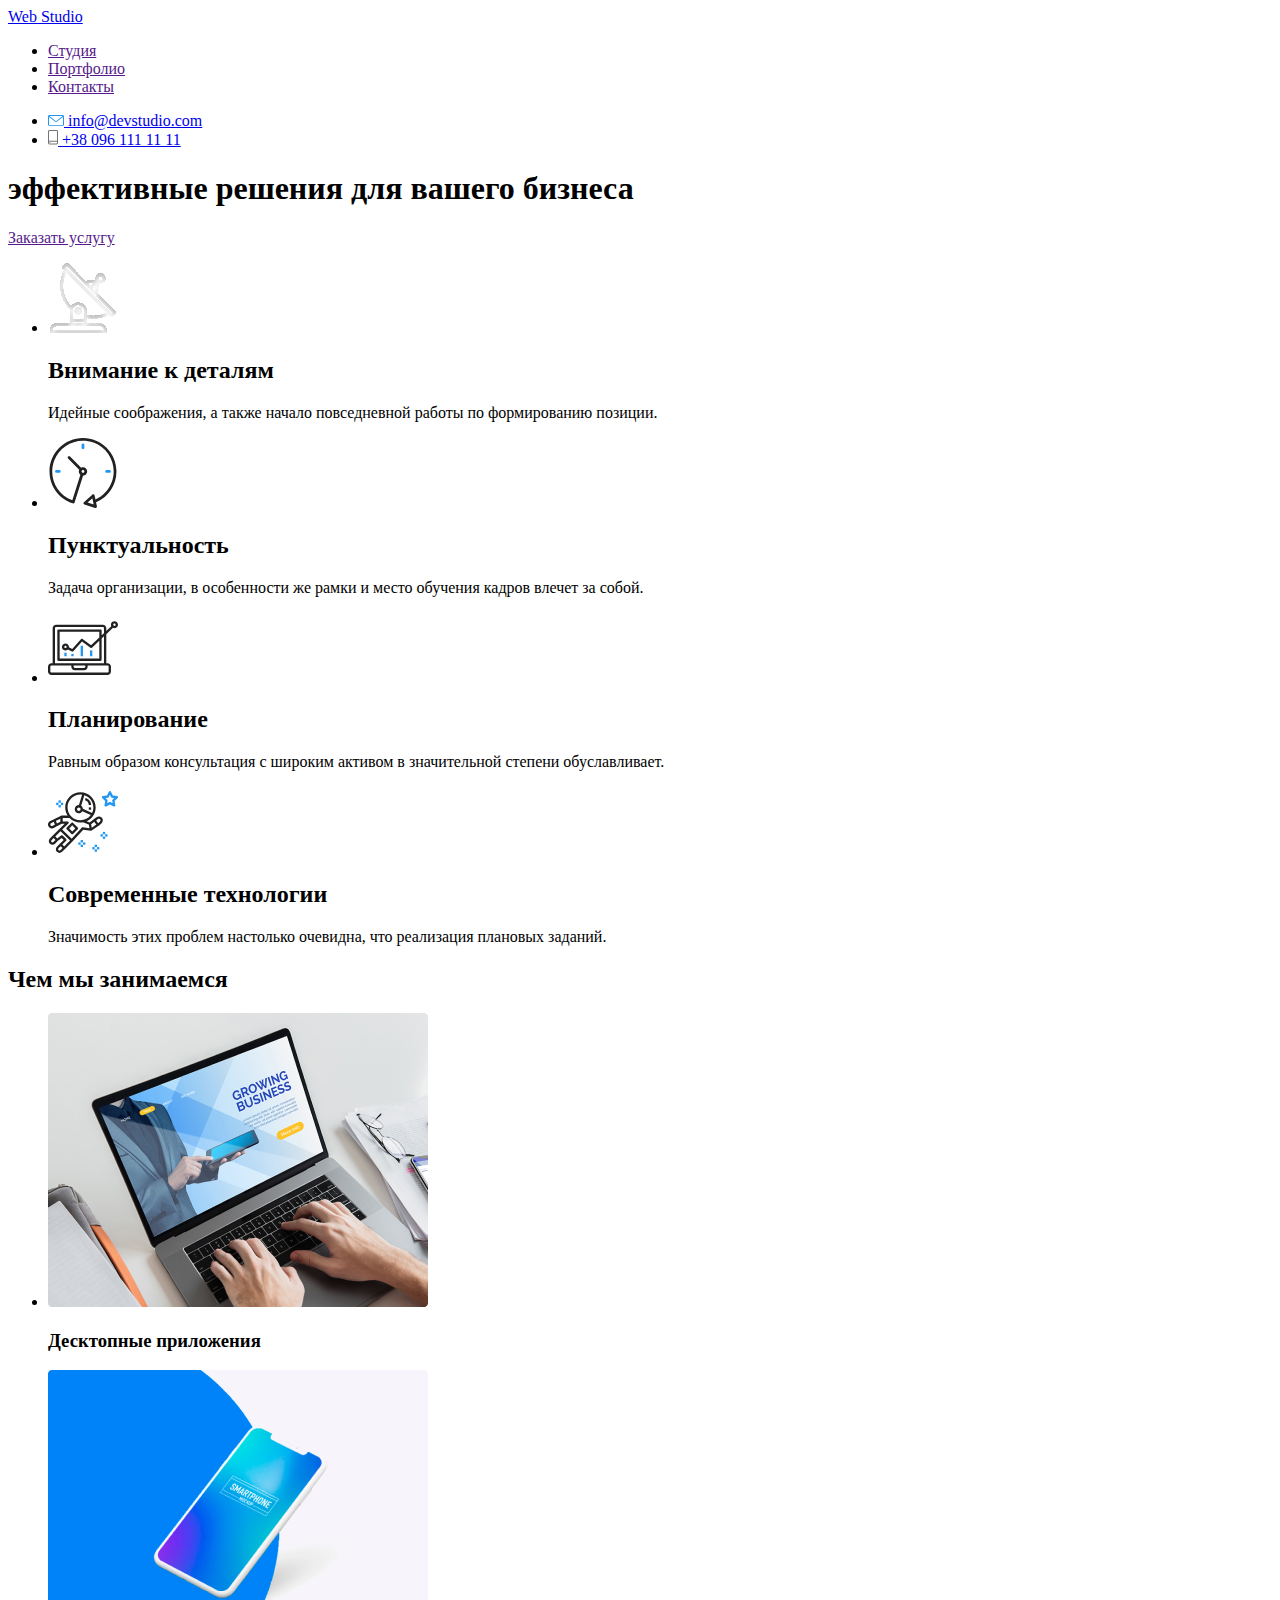
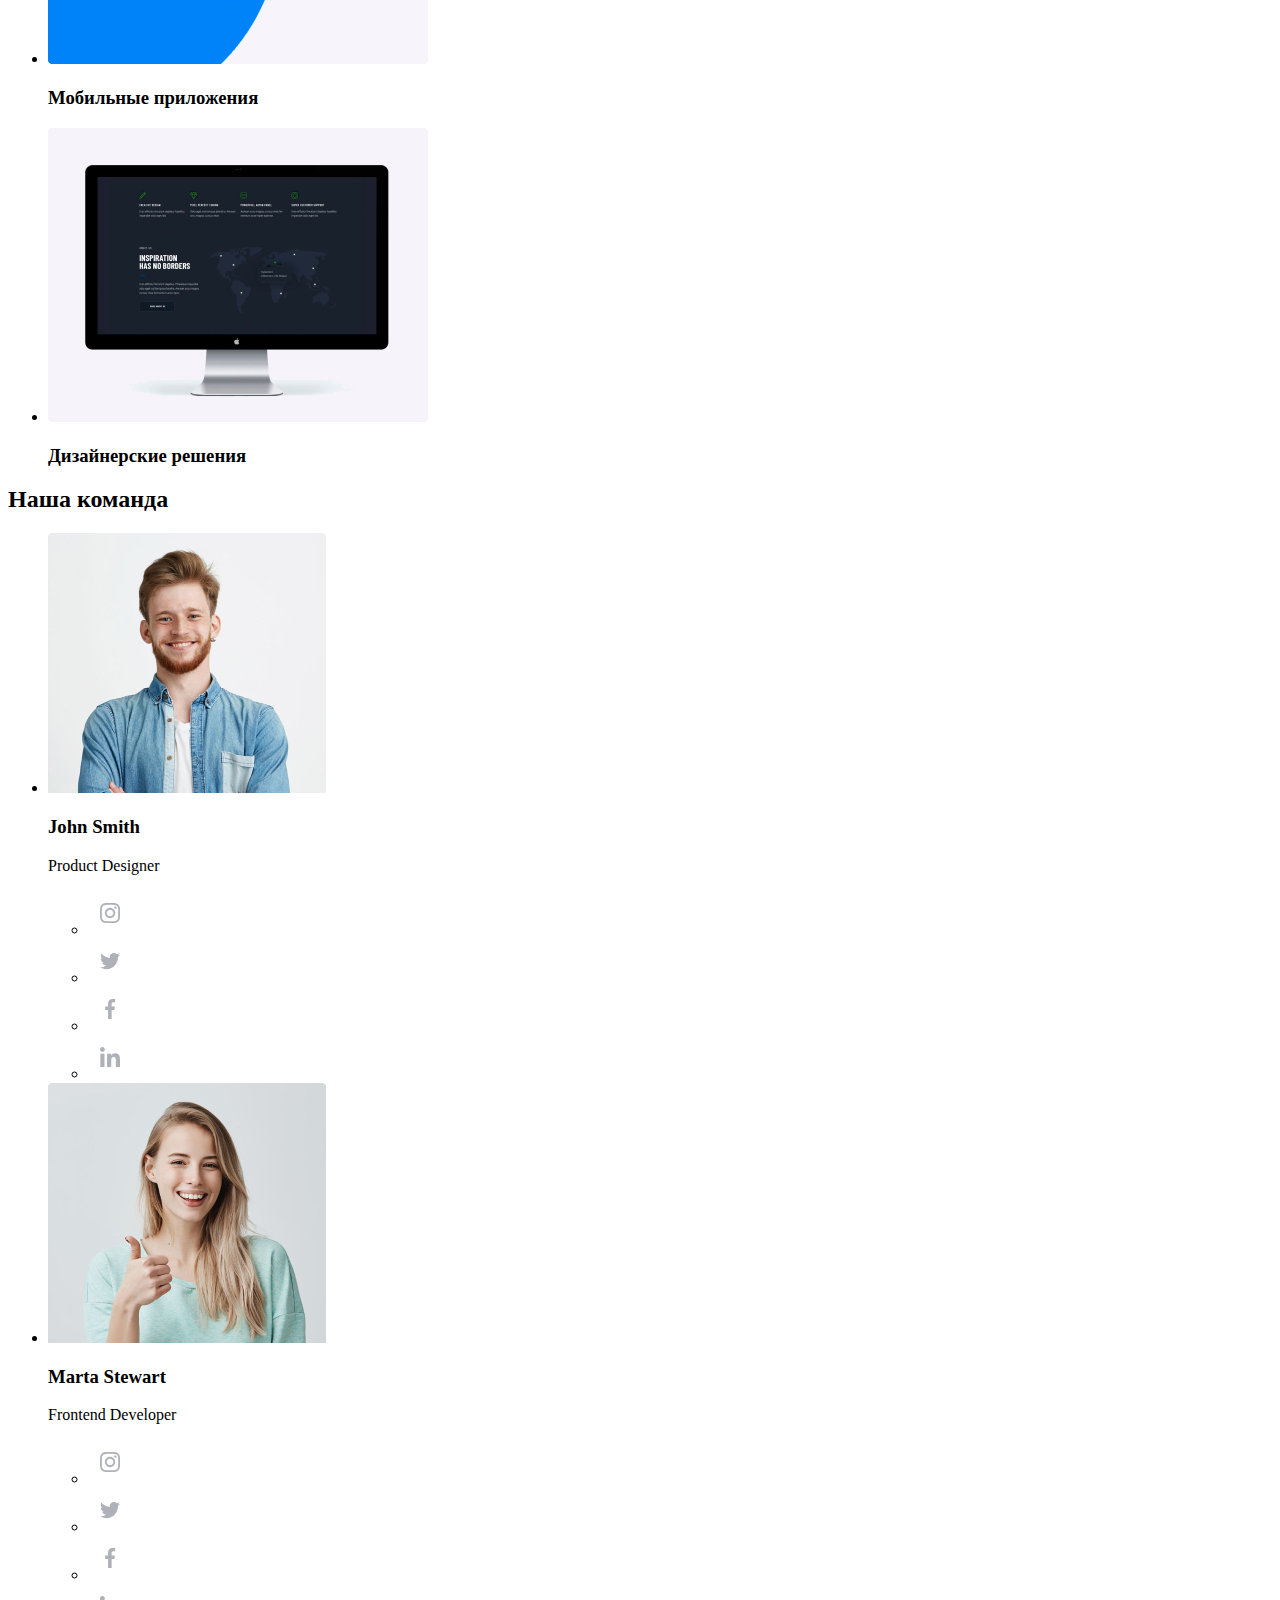
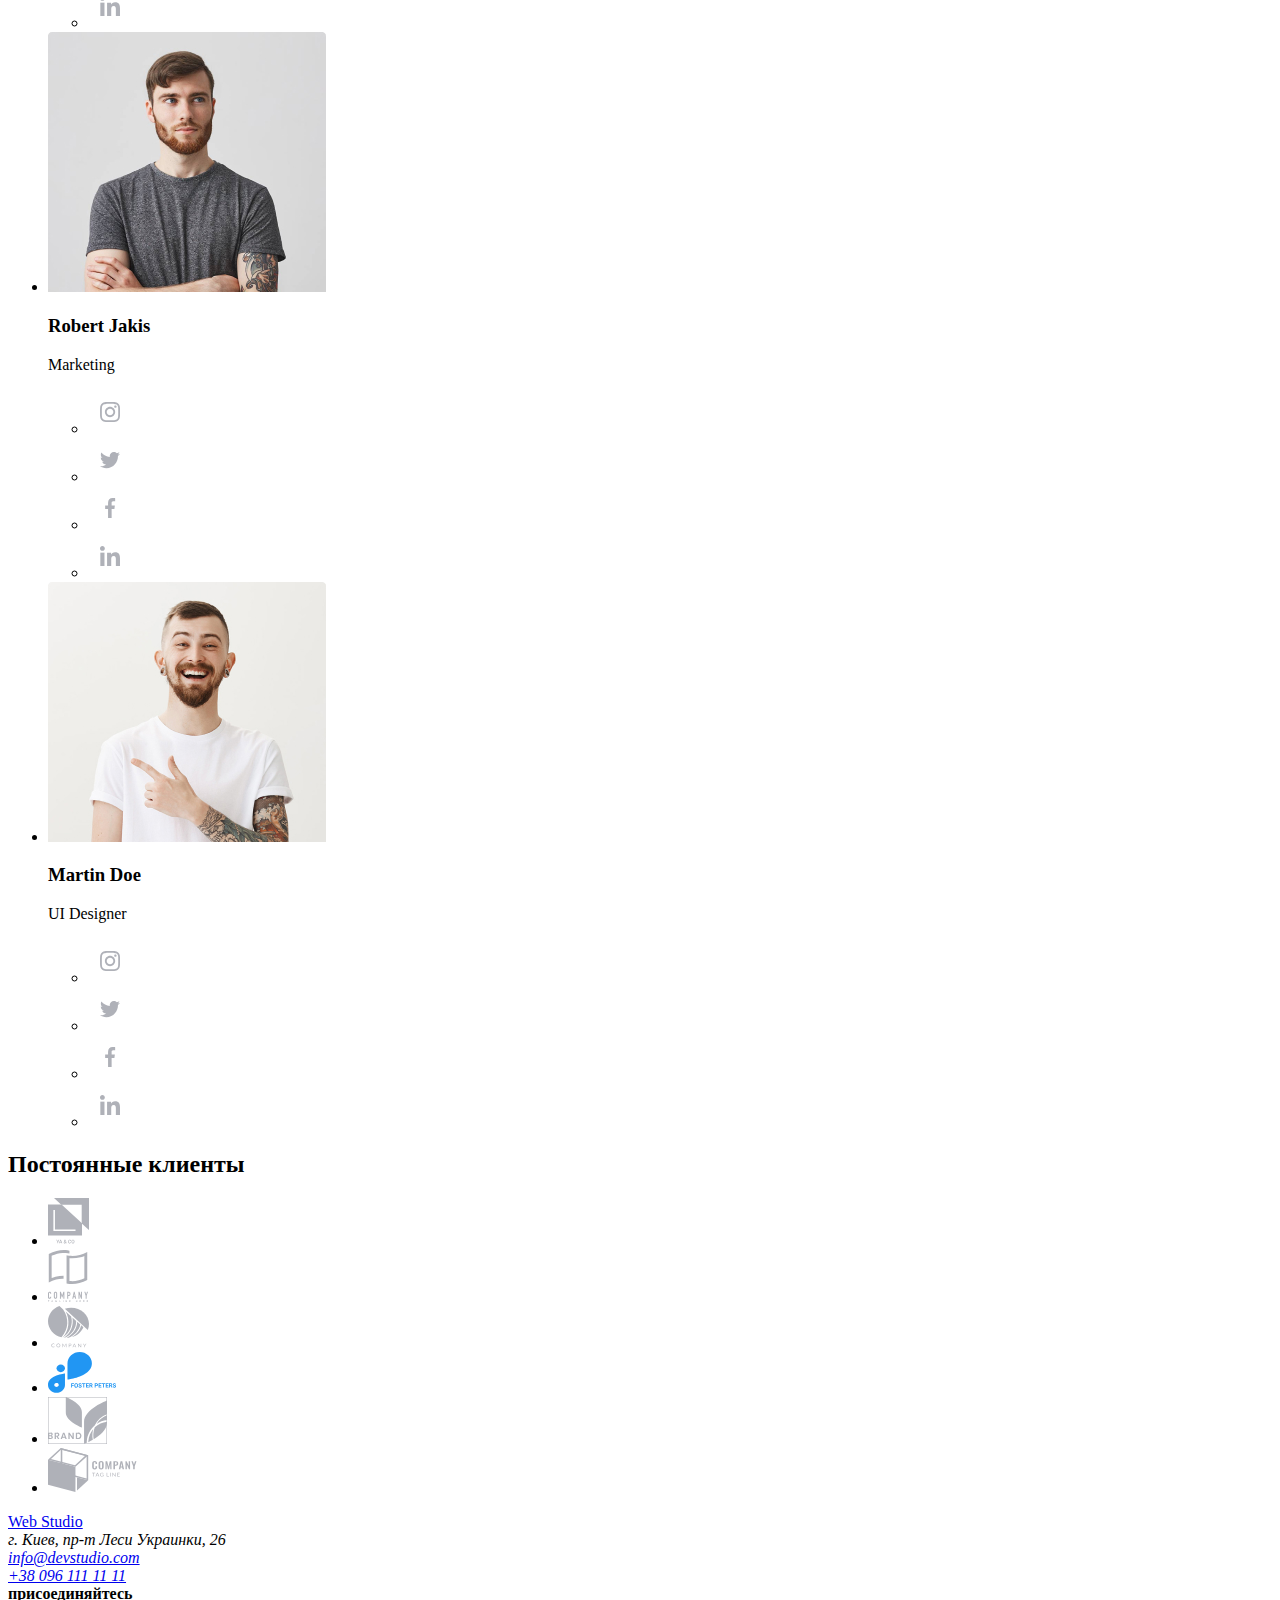
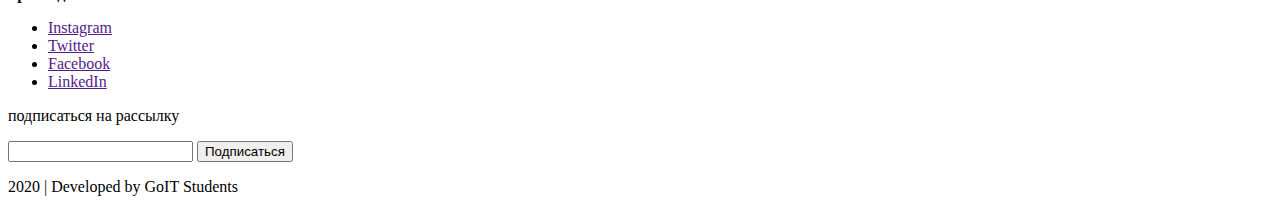
==== index.html @ 4031c2dd "Копирует файлы из 1-го ТЗ" ====
<!DOCTYPE html>
<html lang="ru">
  <head>
    <meta charset="UTF-8">
    <meta name="viewport" content="width=device-width, initial-scale=1.0">
    <title>Document</title>
  </head>
  <body>
      <!--Логотип сайта, ссылки навигации, электронная почта и телефон фирмы-->
    <header> 
        
      <nav>          
        <a href="./index.html">
            Web Studio
        </a>

        <ul>
            <li><a href="">Студия</a></li>
            <li><a href="">Портфолио</a></li>
            <li><a href="">Контакты</a></li>
        </ul>

        <ul>
            <li>
                <a href="mailto:info@devstudio.com"> 
                    <img src="./images/envelope(hover).svg" alt="конверт">
                    info@devstudio.com
                </a>
            </li>
            <li>
                <a href="tel:380961111111">
                    <img src="./images/smartphone.svg" alt="телефон">
                    +38 096 111 11 11
                </a>
            </li>
        </ul>
      </nav>
    </header> 

  <!--Деловые качества, основные направления, персонал, клиенты-->
    <main>
    <div>
      <section>
          <h1>эффективные решения для вашего бизнеса</h1>
          <a href="">Заказать услугу</a>
      </section>
    </div>

    <section>
     <ul>
         <li>
             <a href=""><img src="./images/antenna1.svg" alt="антена"></a>
             <h2>Внимание к деталям</h2>
             <p>Идейные соображения, а также начало повседневной работы по формированию позиции.</p>
         </li>
         <li>
            <a href=""><img src="./images/clock1.svg" alt="часы"></a>
            <h2>Пунктуальность</h2>
            <p>Задача организации, в особенности же рамки и место обучения кадров влечет за собой.</p>
         </li>
         <li>
            <a href=""><img src="./images/diagram1.svg" alt="диаграмма"></a>
            <h2>Планирование</h2>
            <p>Равным образом консультация с широким активом в значительной степени обуславливает.</p>
         </li>
         <li>
            <a href=""><img src="./images/astronaut1.svg" alt="астронавт"></a>
            <h2>Современные технологии</h2>
            <p>Значимость этих проблем настолько очевидна, что реализация плановых заданий.</p>
         </li>
     </ul>
    </section>

    <section>
       <h2>Чем мы занимаемся</h2>
       <ul>
           <li>
               <img src="./images/nout.jpg" alt="ноутбук">
               <h3>Десктопные приложения</h3>
           </li>
           <li>
               <img src="./images/smart.jpg" alt="смартфон">
               <h3>Мобильные приложения</h3>
           </li>
           <li>
               <img src="./images/mon.jpg" alt="монитор">
               <h3>Дизайнерские решения</h3>
           </li>
       </ul>
    </section>

    <section>
        <h2>Наша команда</h2>
        <ul>
            <li>
                <img src="./images/foto1.jpg" alt="John Smith">
                <h3>John Smith</h3>
                <p>Product Designer</p>
                <ul>
                    <li><a href=""><img src="./images/insta.svg" alt="instagram"></a></li>
                    <li><a href=""><img src="./images/twiter.svg" alt="twiter"></a></li>
                    <li><a href=""><img src="./images/facebook.svg" alt="facebook"></a></li>
                    <li><a href=""><img src="./images/in.svg" alt="in"></a></li>
                </ul>
            </li>

            <li>
                <img src="./images/foto2.jpg" alt="Marta Stewart">
                <h3>Marta Stewart</h3>
                <p>Frontend Developer</p>
                <ul>
                    <li><a href=""><img src="./images/insta.svg" alt="instagram"></a></li>
                    <li><a href=""><img src="./images/twiter.svg" alt="twiter"></a></li>
                    <li><a href=""><img src="./images/facebook.svg" alt="facebook"></a></li>
                    <li><a href=""><img src="./images/in.svg" alt="in"></a></li>
                </ul>
            </li>

            <li>
                <img src="./images/foto3.jpg" alt="Robert Jakis">
                <h3>Robert Jakis</h3>
                <p>Marketing</p>
                <ul>
                    <li><a href=""><img src="./images/insta.svg" alt="instagram"></a></li>
                    <li><a href=""><img src="./images/twiter.svg" alt="twiter"></a></li>
                    <li><a href=""><img src="./images/facebook.svg" alt="facebook"></a></li>
                    <li><a href=""><img src="./images/in.svg" alt="in"></a></li>
                </ul>
            </li>

            <li>
                <img src="./images/foto4.jpg" alt="Martin Doe">
                <h3>Martin Doe</h3>
                <p>UI Designer</p>
                <ul>
                    <li><a href=""><img src="./images/insta.svg" alt="instagram"></a></li>
                    <li><a href=""><img src="./images/twiter.svg" alt="twiter"></a></li>
                    <li><a href=""><img src="./images/facebook.svg" alt="facebook"></a></li>
                    <li><a href=""><img src="./images/in.svg" alt="in"></a></li>
                </ul>
            </li>
      
        </ul>
    </section>

    <section>
        <h2>Постоянные клиенты</h2>
        <ul>
            <li><a href=""><img src="./images/logo1.svg" alt="logo 1"></a></li>
            <li><a href=""><img src="./images/logo2.svg" alt="logo 2"></a></li>
            <li><a href=""><img src="./images/logo3.svg" alt="logo 3"></a></li>
            <li><a href=""><img src="./images/logo4.svg" alt="logo 4"></a></li>
            <li><a href=""><img src="./images/logo5.svg" alt="logo 5"></a></li>
            <li><a href=""><img src="./images/logo6.svg" alt="logo 6"></a></li>
        </ul>
    </section>
    </main>
   <!--Логотип, физический адрес, контакты, страницы в соц. сетях, подписка на рассылку-->
    <footer>
        <div>
            <a href="./index.html">Web Studio</a>                 
                     
            <address>
                        г. Киев, пр-т Леси Украинки, 26 <br>
                        <a href="mailto:info@devstudio.com"> 
                        info@devstudio.com
                        </a><br>
               
                        <a href="tel:380961111111">
                        +38 096 111 11 11
                        </a>
            </address> 
        </div>
        
        
        <div>
            <b>присоединяйтесь</b> 
            <ul>
               <li><a href="" aria-label="Instagram link">Instagram</a></li>
               <li><a href="" aria-label="Twitter link">Twitter</a></li>
               <li><a href="" aria-label="Facebook link">Facebook</a></li>
               <li><a href="" aria-label="LinkedIn link">LinkedIn</a></li>
            </ul>
        </div>
        
        <div>
            <p>подписаться на рассылку</p> 
            <input type="text" name="user_name" />
            <button type="submit">Подписаться</button>
        </div>
        
        <p>2020 | Developed by GoIT Students </p>

    </footer>
  </body>
</html>
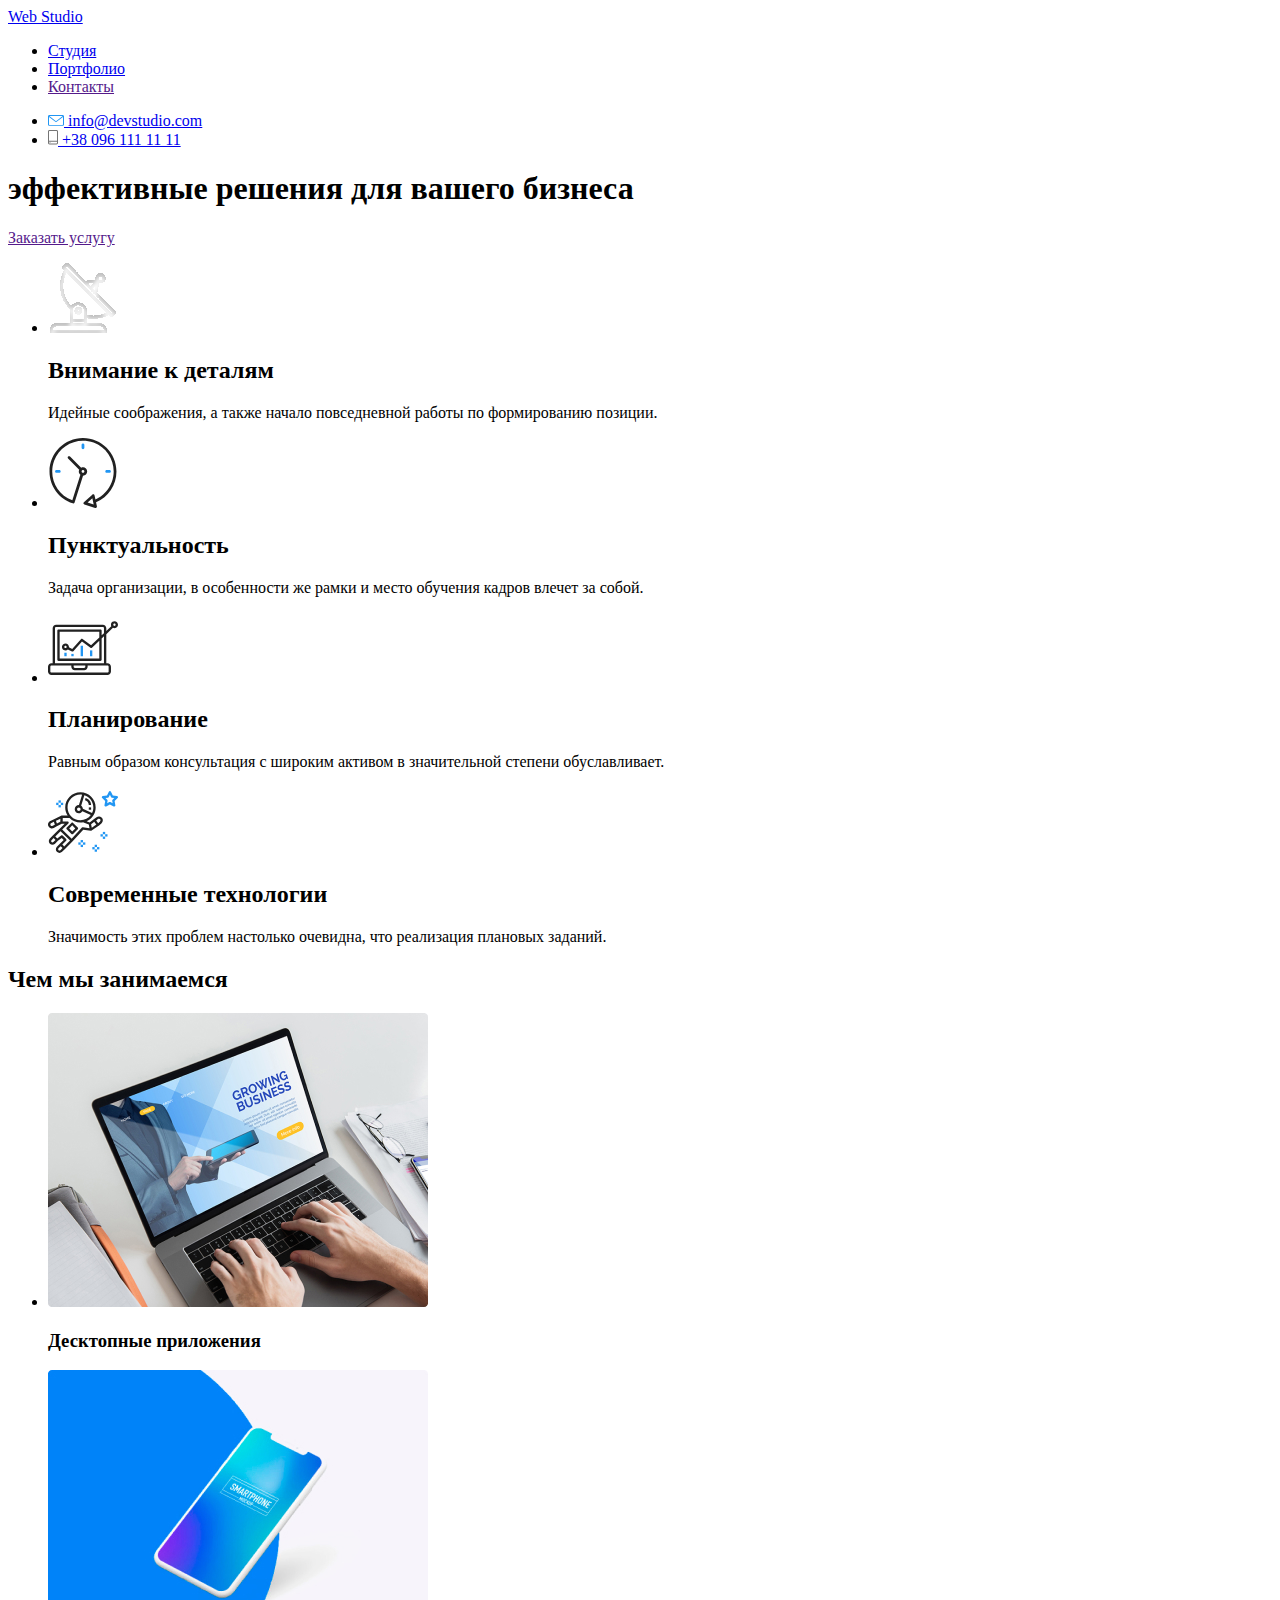
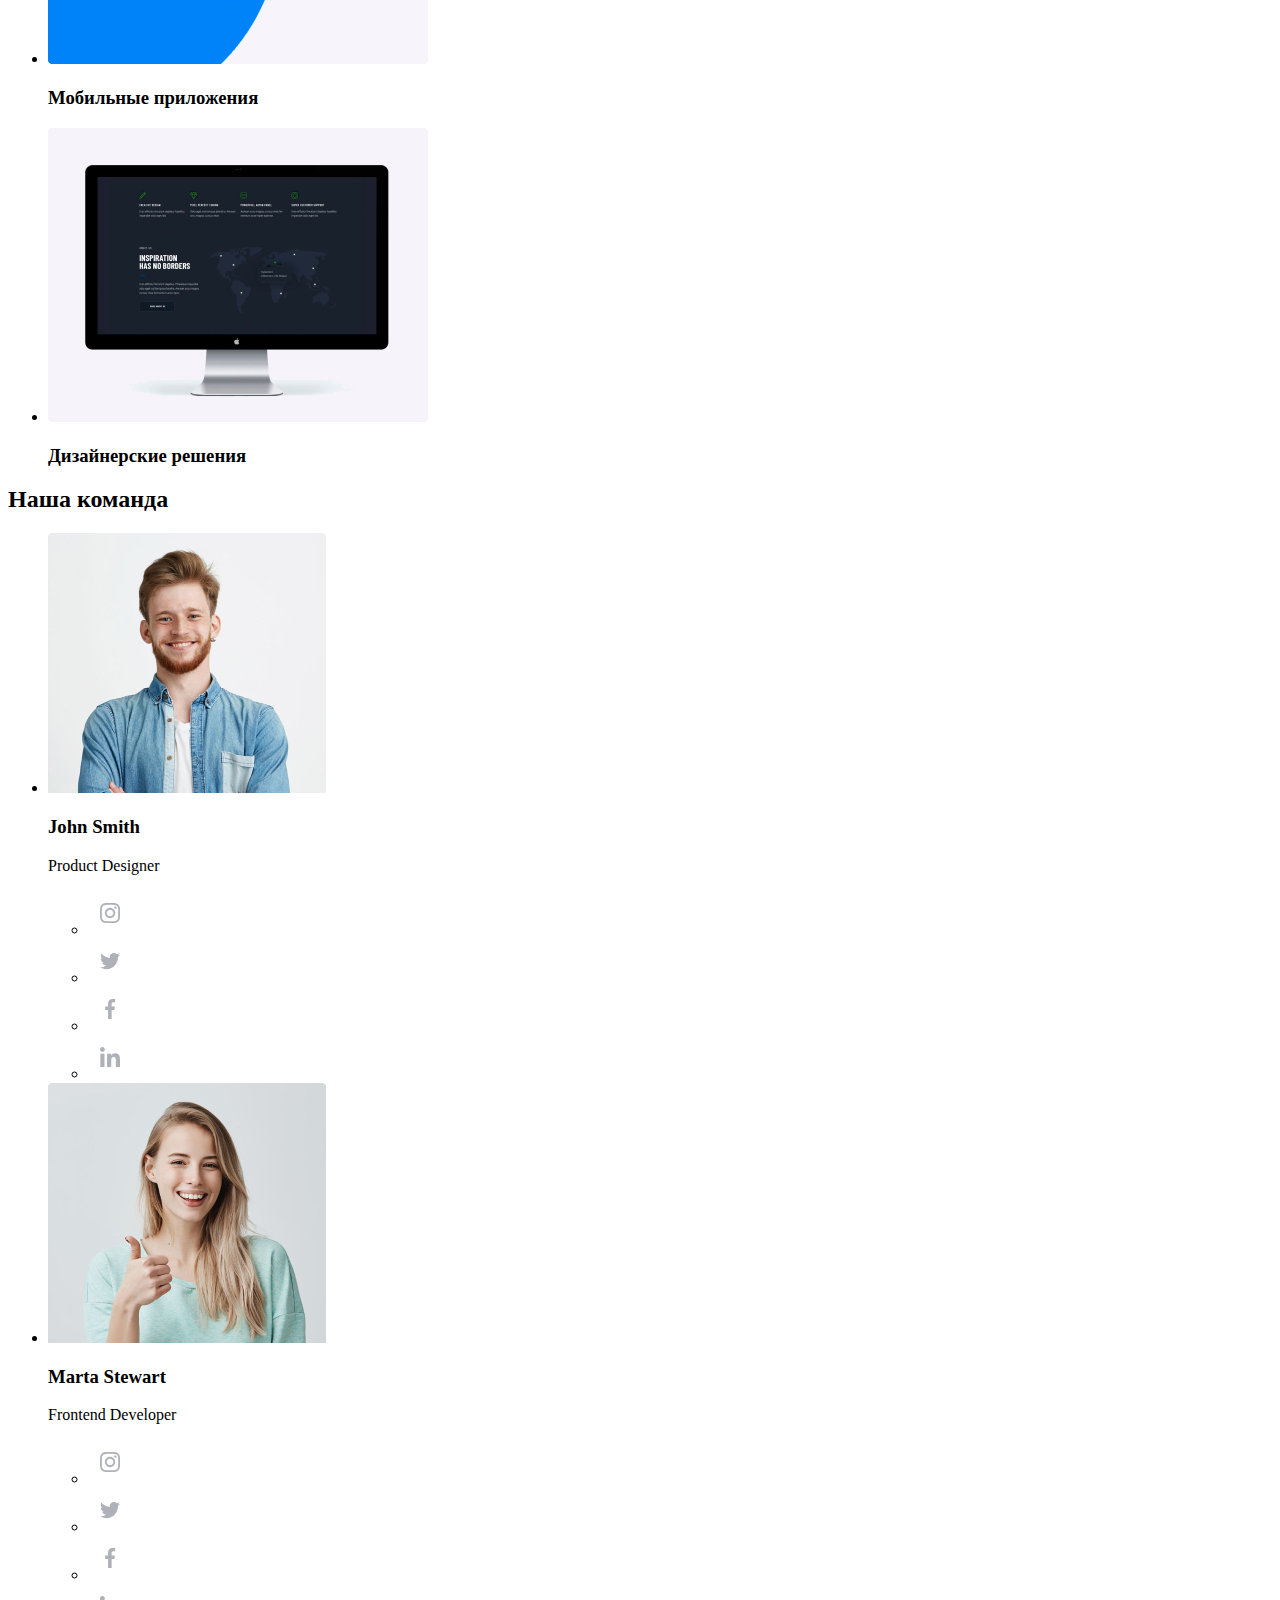
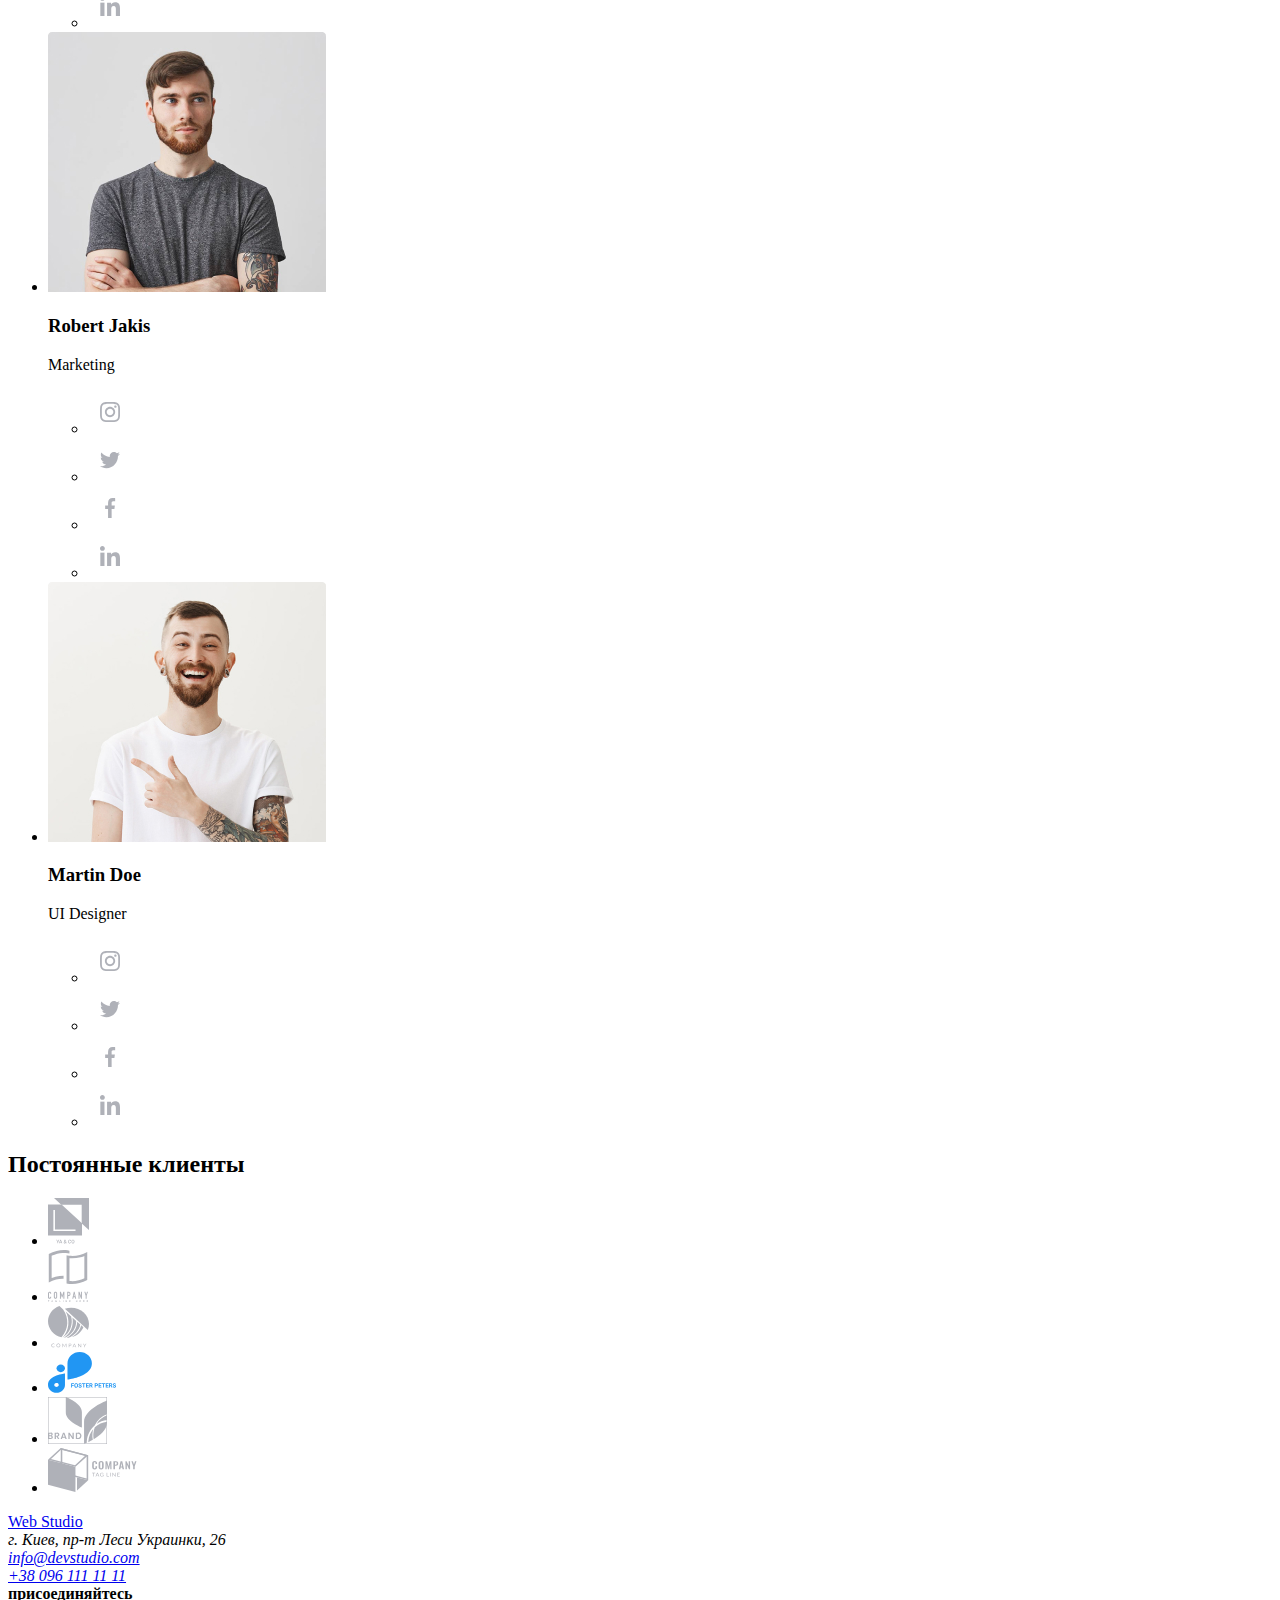
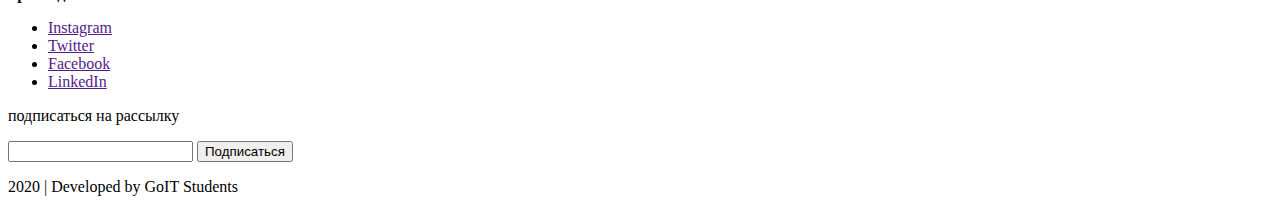
==== commit 94eeeb4c: "Добавляет файл Портфолио, картинки для Портфолио, файл стилисисс" ====
--- a/index.html
+++ b/index.html
@@ -15,8 +15,8 @@
         </a>
 
         <ul>
-            <li><a href="">Студия</a></li>
-            <li><a href="">Портфолио</a></li>
+            <li><a href="./index.html">Студия</a></li>
+            <li><a href="./portfolio.html">Портфолио</a></li>
             <li><a href="">Контакты</a></li>
         </ul>
 
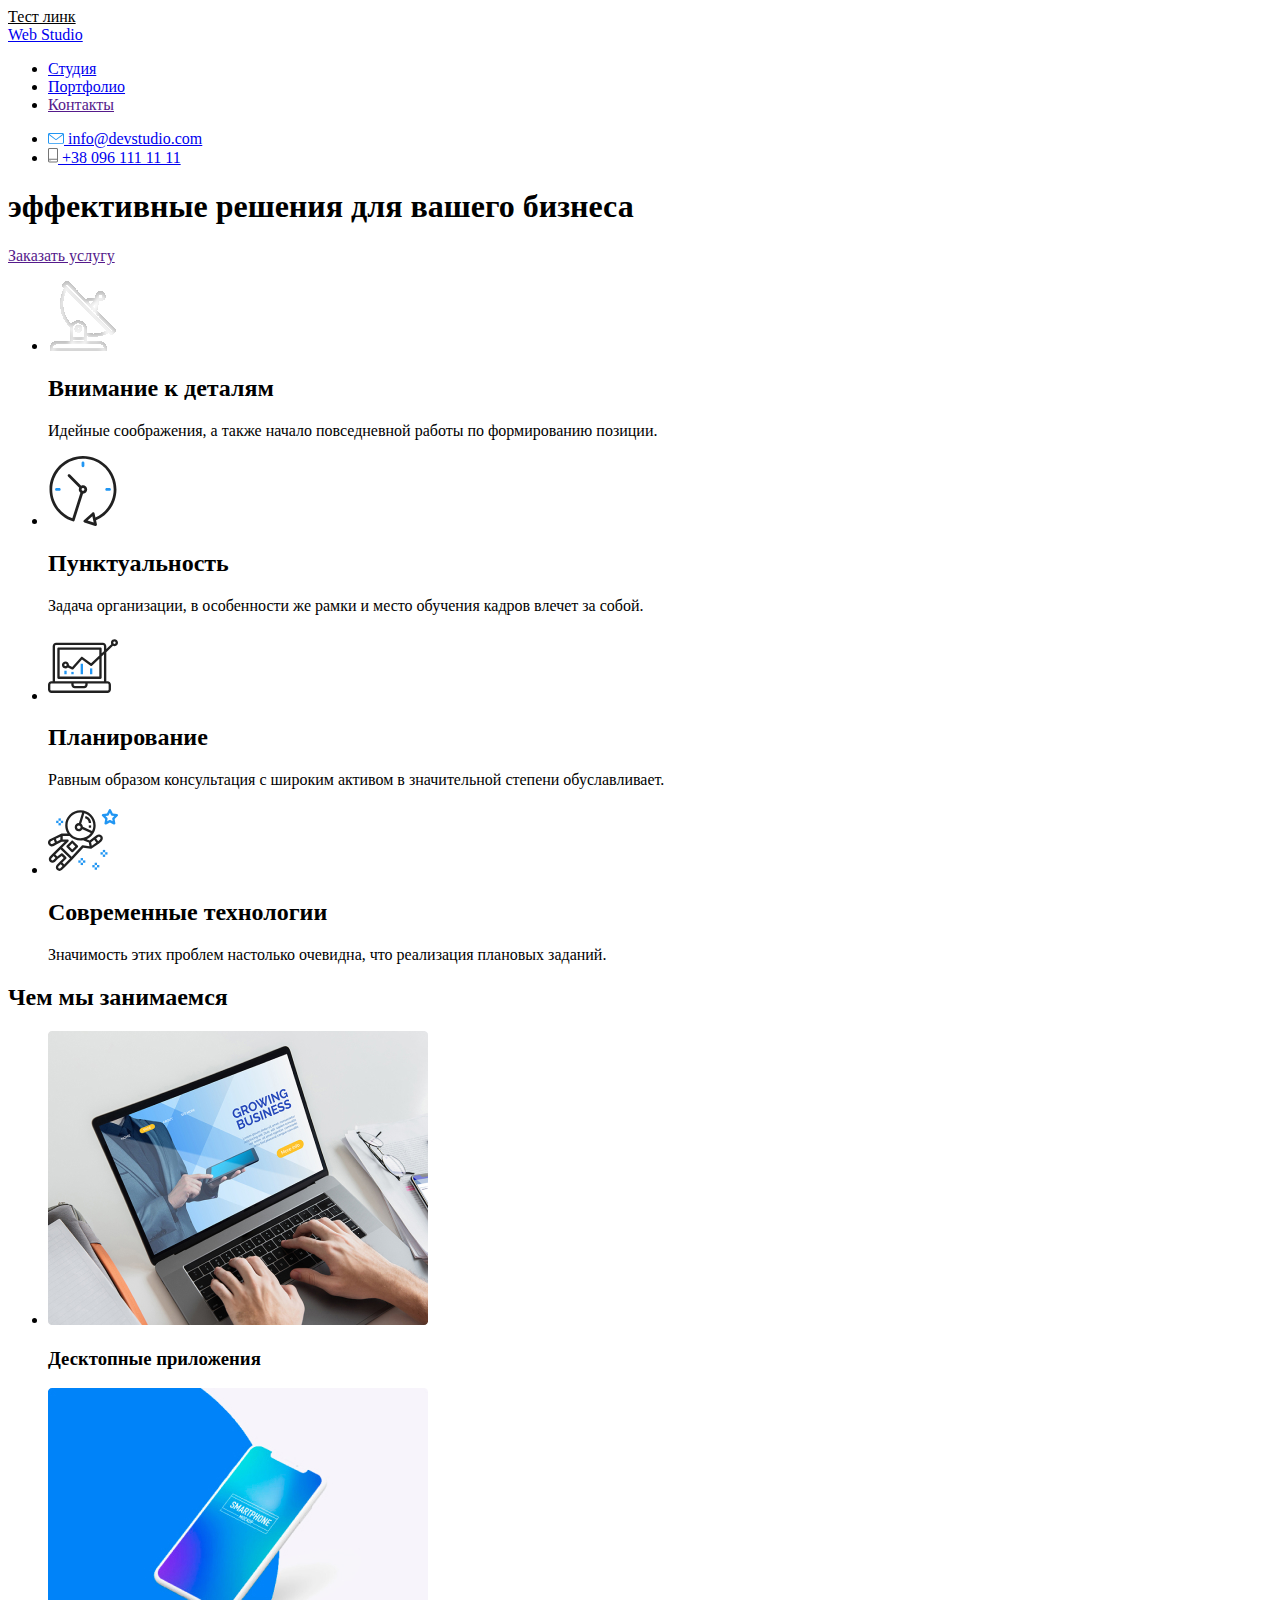
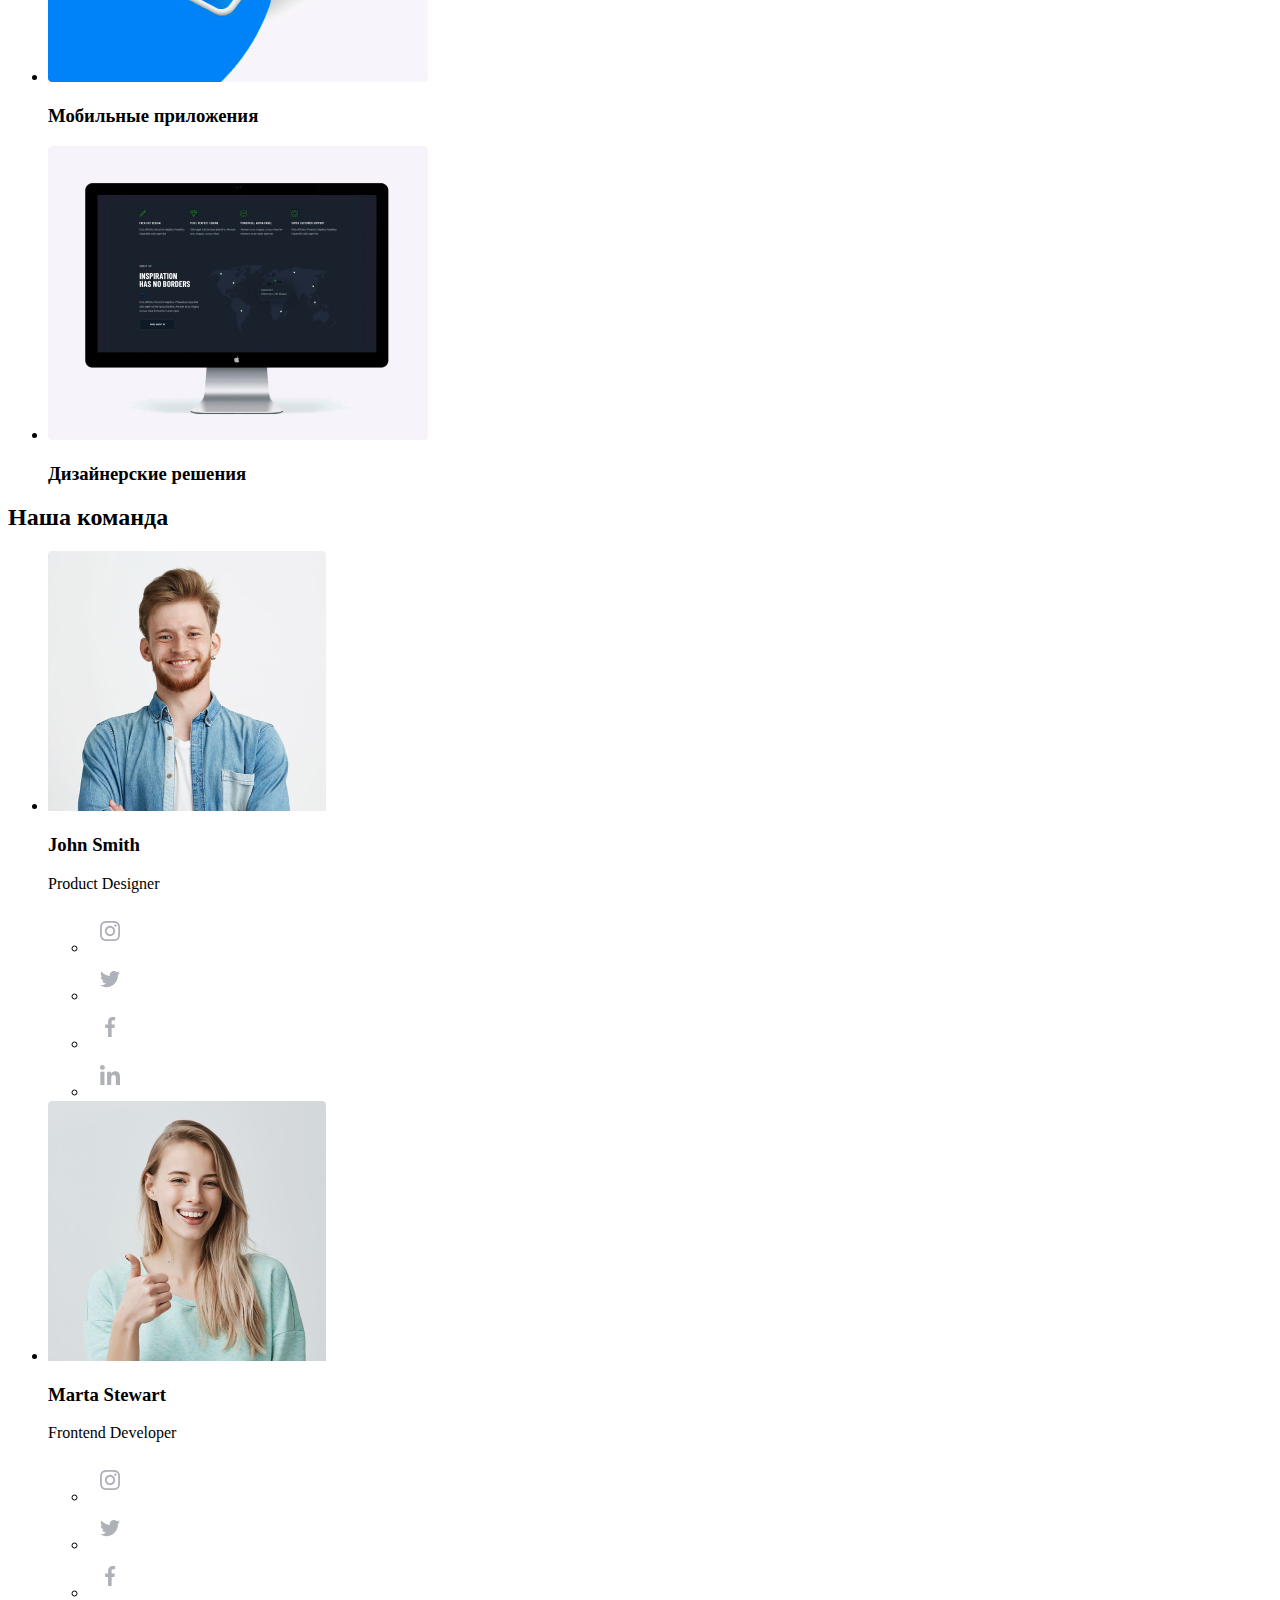
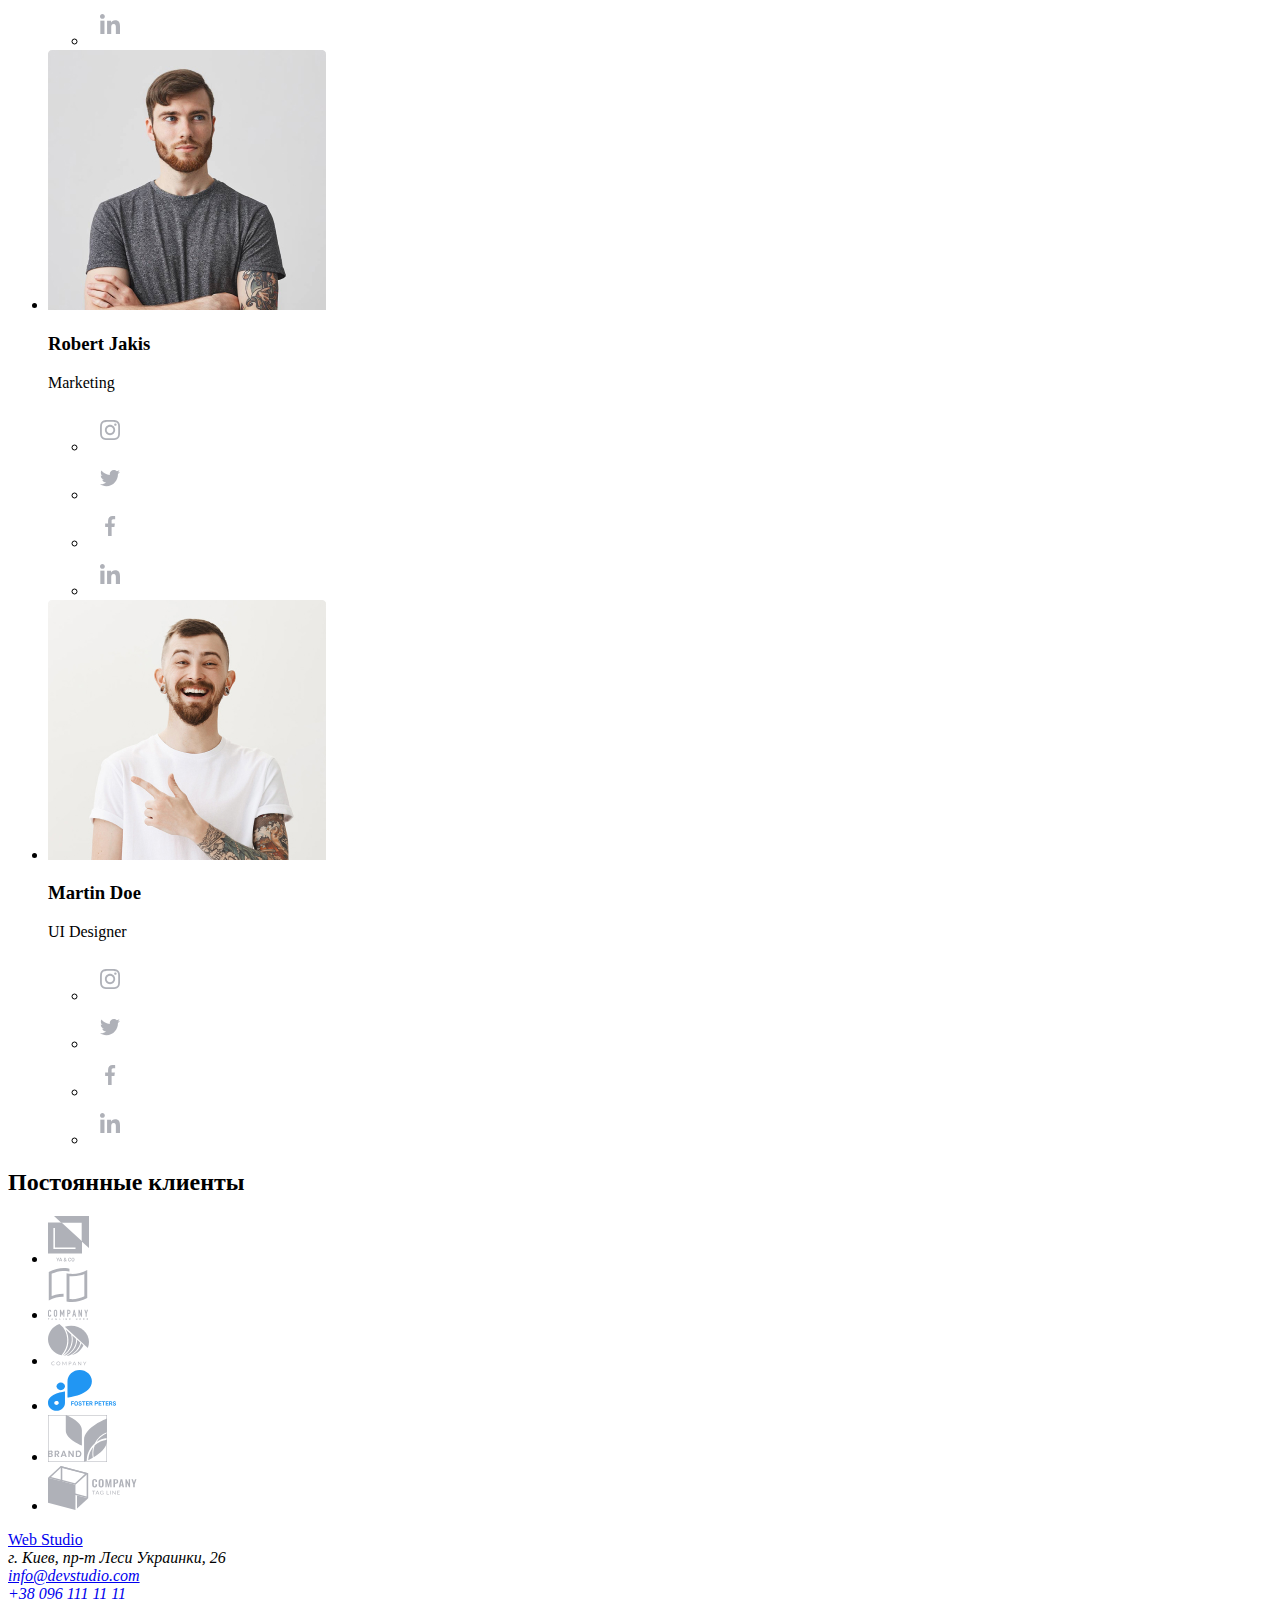
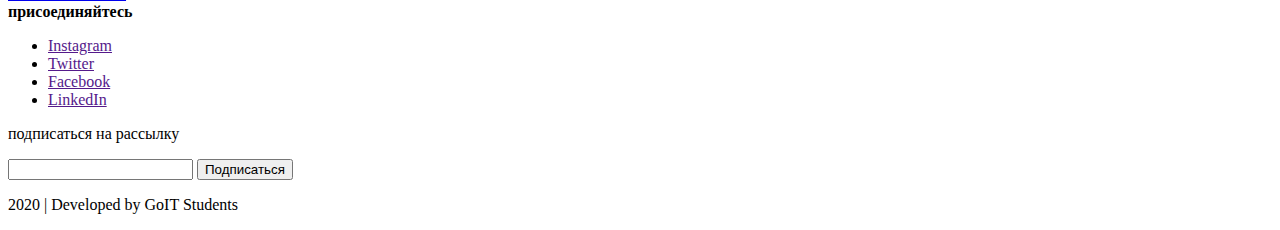
==== commit c950be4d: "Пробую и учусь" ====
--- a/index.html
+++ b/index.html
@@ -4,23 +4,27 @@
     <meta charset="UTF-8">
     <meta name="viewport" content="width=device-width, initial-scale=1.0">
     <title>Document</title>
+    <link rel="stylesheet" href="./css/styles.css">
   </head>
   <body>
       <!--Логотип сайта, ссылки навигации, электронная почта и телефон фирмы-->
-    <header> 
+    
+      <a href="" class="test-link">Тест линк</a>  
+
+    <header class="page-header"> 
         
       <nav>          
-        <a href="./index.html">
+        <a href="./index.html" class="logo">
             Web Studio
         </a>
 
-        <ul>
+        <ul class="site-nav">
             <li><a href="./index.html">Студия</a></li>
             <li><a href="./portfolio.html">Портфолио</a></li>
             <li><a href="">Контакты</a></li>
         </ul>
 
-        <ul>
+        <ul class="auth-nav">
             <li>
                 <a href="mailto:info@devstudio.com"> 
                     <img src="./images/envelope(hover).svg" alt="конверт">
--- a/css/styles.css
+++ b/css/styles.css
@@ -0,0 +1,11 @@
+.test-link{
+    color: black;
+}
+
+.test-link:hover{
+    color: tomato;
+}
+
+.test-link:focus{
+    color: violet;
+}
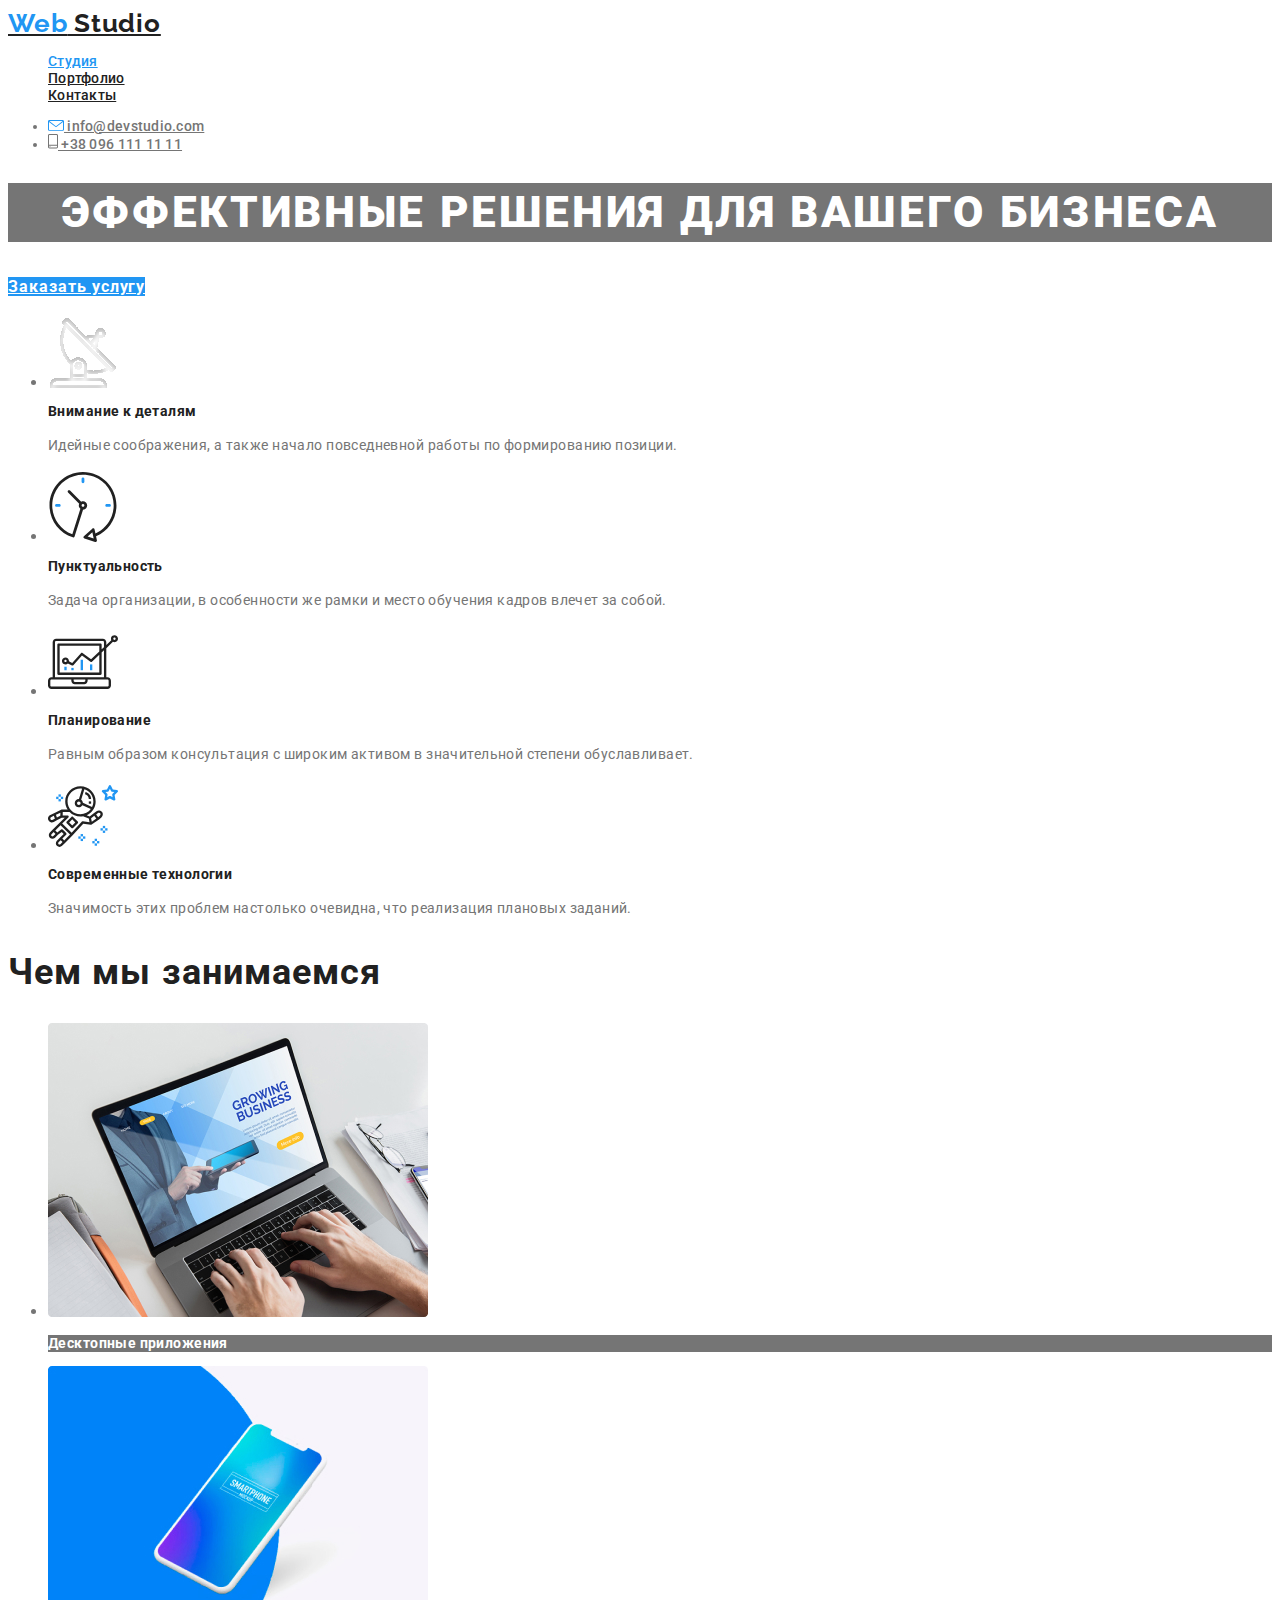
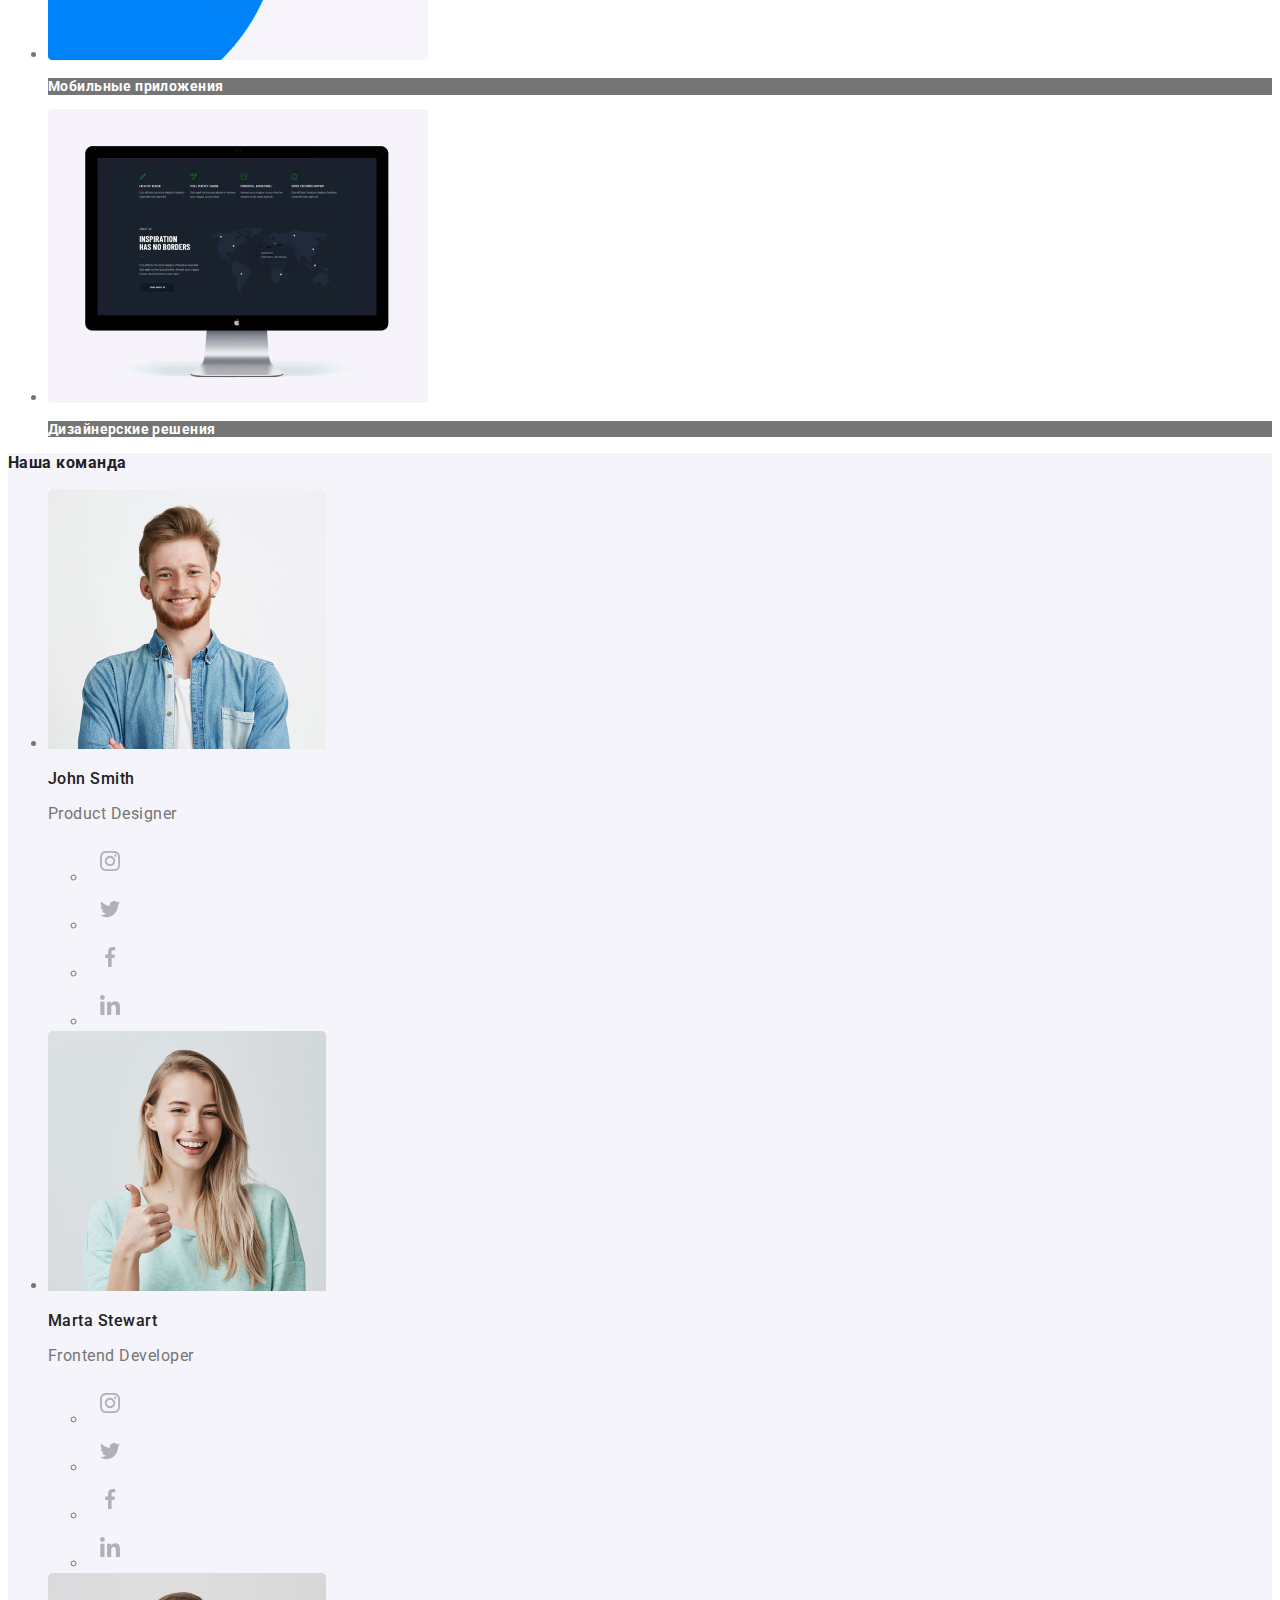
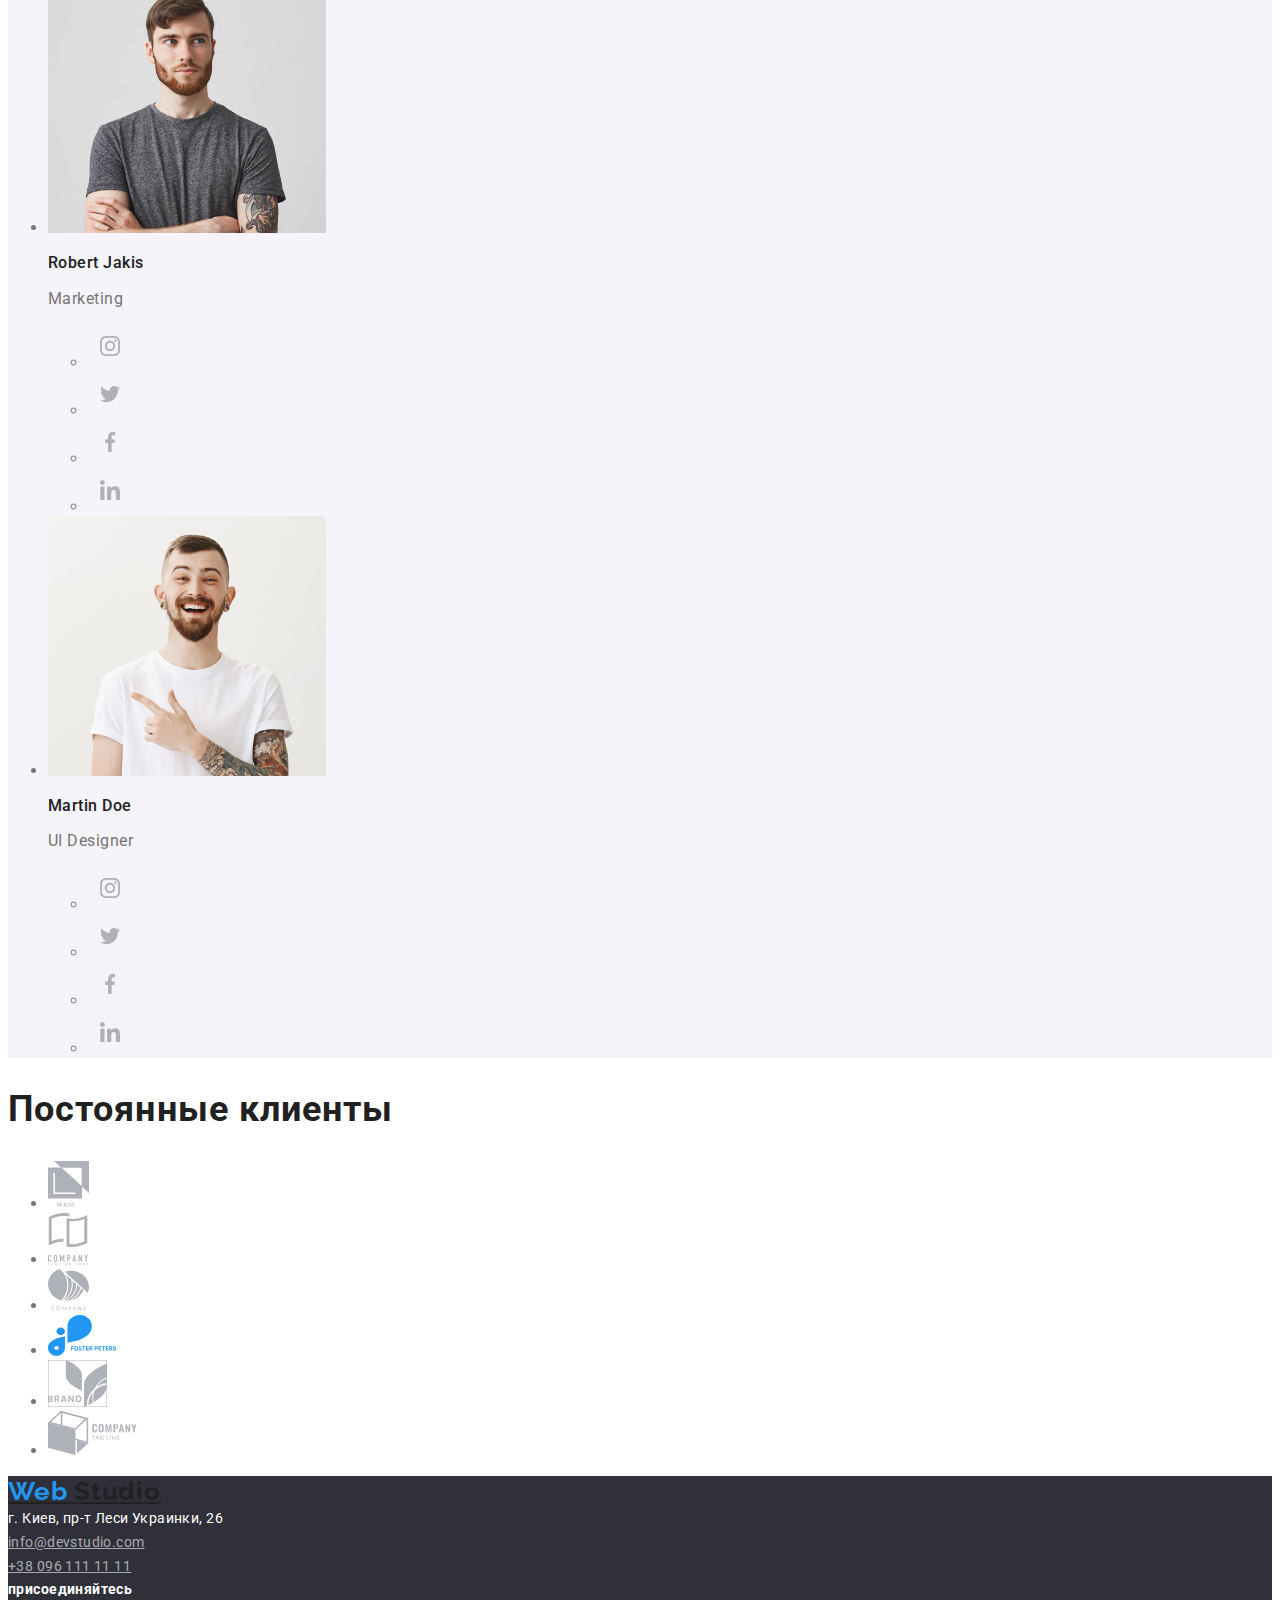
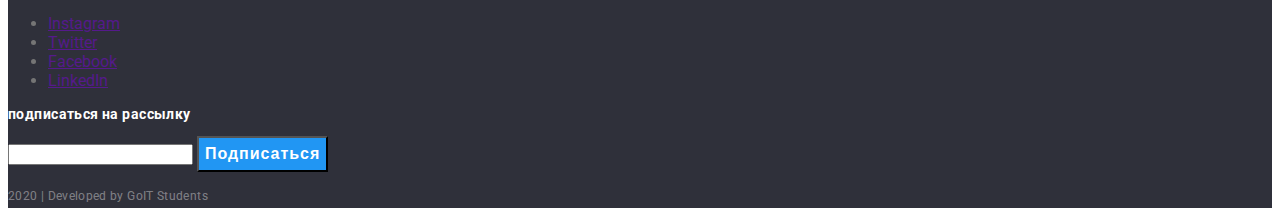
==== commit 08a63e5d: "Первый полностью готовый вариант." ====
--- a/index.html
+++ b/index.html
@@ -4,35 +4,37 @@
     <meta charset="UTF-8">
     <meta name="viewport" content="width=device-width, initial-scale=1.0">
     <title>Document</title>
+    <link 
+       href="https://fonts.googleapis.com/css2?family=Raleway:wght@700&family=Roboto:wght@400;500;700;900&display=swap" 
+       rel="stylesheet"
+    />
     <link rel="stylesheet" href="./css/styles.css">
   </head>
-  <body>
+  <body class="page">
       <!--Логотип сайта, ссылки навигации, электронная почта и телефон фирмы-->
     
-      <a href="" class="test-link">Тест линк</a>  
-
-    <header class="page-header"> 
+          <header class="page-header"> 
         
       <nav>          
         <a href="./index.html" class="logo">
-            Web Studio
+           <span>Web</span> Studio
         </a>
 
-        <ul class="site-nav">
-            <li><a href="./index.html">Студия</a></li>
-            <li><a href="./portfolio.html">Портфолио</a></li>
-            <li><a href="">Контакты</a></li>
+        <ul class="site-nav list">
+            <li><a href="./index.html" class="link current">Студия</a></li>
+            <li><a href="./portfolio.html" class="link">Портфолио</a></li>
+            <li><a href="" class="link">Контакты</a></li>
         </ul>
 
         <ul class="auth-nav">
             <li>
-                <a href="mailto:info@devstudio.com"> 
+                <a href="mailto:info@devstudio.com" class="link"> 
                     <img src="./images/envelope(hover).svg" alt="конверт">
                     info@devstudio.com
                 </a>
             </li>
             <li>
-                <a href="tel:380961111111">
+                <a href="tel:380961111111" class="link">
                     <img src="./images/smartphone.svg" alt="телефон">
                     +38 096 111 11 11
                 </a>
@@ -44,58 +46,58 @@
   <!--Деловые качества, основные направления, персонал, клиенты-->
     <main>
     <div>
-      <section>
-          <h1>эффективные решения для вашего бизнеса</h1>
-          <a href="">Заказать услугу</a>
+      <section class="hero">
+          <h1 class="hero-title">эффективные решения для вашего бизнеса</h1>
+          <a href="" class="button primary">Заказать услугу</a>
       </section>
     </div>
 
-    <section>
-     <ul>
+    <section class="section">
+     <ul class="advantage-list">
          <li>
              <a href=""><img src="./images/antenna1.svg" alt="антена"></a>
-             <h2>Внимание к деталям</h2>
+             <h2 class="title">Внимание к деталям</h2>
              <p>Идейные соображения, а также начало повседневной работы по формированию позиции.</p>
          </li>
          <li>
             <a href=""><img src="./images/clock1.svg" alt="часы"></a>
-            <h2>Пунктуальность</h2>
+            <h2 class="title">Пунктуальность</h2>
             <p>Задача организации, в особенности же рамки и место обучения кадров влечет за собой.</p>
          </li>
          <li>
             <a href=""><img src="./images/diagram1.svg" alt="диаграмма"></a>
-            <h2>Планирование</h2>
+            <h2 class="title">Планирование</h2>
             <p>Равным образом консультация с широким активом в значительной степени обуславливает.</p>
          </li>
          <li>
             <a href=""><img src="./images/astronaut1.svg" alt="астронавт"></a>
-            <h2>Современные технологии</h2>
+            <h2 class="title">Современные технологии</h2>
             <p>Значимость этих проблем настолько очевидна, что реализация плановых заданий.</p>
          </li>
      </ul>
     </section>
 
-    <section>
-       <h2>Чем мы занимаемся</h2>
-       <ul>
+    <section class="section">
+       <h2 class="work-title">Чем мы занимаемся</h2>
+       <ul class="work-list">
            <li>
                <img src="./images/nout.jpg" alt="ноутбук">
-               <h3>Десктопные приложения</h3>
+               <h3 class="work">Десктопные приложения</h3>
            </li>
            <li>
                <img src="./images/smart.jpg" alt="смартфон">
-               <h3>Мобильные приложения</h3>
+               <h3 class="work">Мобильные приложения</h3>
            </li>
            <li>
                <img src="./images/mon.jpg" alt="монитор">
-               <h3>Дизайнерские решения</h3>
+               <h3 class="work">Дизайнерские решения</h3>
            </li>
        </ul>
     </section>
 
-    <section>
-        <h2>Наша команда</h2>
-        <ul>
+    <section class="section-team">
+        <h2 class="team-title">Наша команда</h2>
+        <ul class="team-list">
             <li>
                 <img src="./images/foto1.jpg" alt="John Smith">
                 <h3>John Smith</h3>
@@ -147,8 +149,8 @@
         </ul>
     </section>
 
-    <section>
-        <h2>Постоянные клиенты</h2>
+    <section class="section">
+        <h2 class="customers">Постоянные клиенты</h2>
         <ul>
             <li><a href=""><img src="./images/logo1.svg" alt="logo 1"></a></li>
             <li><a href=""><img src="./images/logo2.svg" alt="logo 2"></a></li>
@@ -160,11 +162,11 @@
     </section>
     </main>
    <!--Логотип, физический адрес, контакты, страницы в соц. сетях, подписка на рассылку-->
-    <footer>
+    <footer class="footer">
         <div>
-            <a href="./index.html">Web Studio</a>                 
+            <a href="./index.html" class="logo"><span>Web</span> Studio</a>                 
                      
-            <address>
+            <address class="address">
                         г. Киев, пр-т Леси Украинки, 26 <br>
                         <a href="mailto:info@devstudio.com"> 
                         info@devstudio.com
@@ -178,7 +180,7 @@
         
         
         <div>
-            <b>присоединяйтесь</b> 
+            <b class="connect">присоединяйтесь</b> 
             <ul>
                <li><a href="" aria-label="Instagram link">Instagram</a></li>
                <li><a href="" aria-label="Twitter link">Twitter</a></li>
@@ -188,12 +190,12 @@
         </div>
         
         <div>
-            <p>подписаться на рассылку</p> 
+            <p class="signecher">подписаться на рассылку</p> 
             <input type="text" name="user_name" />
-            <button type="submit">Подписаться</button>
+            <button type="submit" class="button primary">Подписаться</button>
         </div>
         
-        <p>2020 | Developed by GoIT Students </p>
+        <p class="footer-down">2020 | Developed by GoIT Students </p>
 
     </footer>
   </body>
--- a/css/styles.css
+++ b/css/styles.css
@@ -1,11 +1,196 @@
-.test-link{
-    color: black;
+/*цвет основного текста  #757575*/ 
+/*вторичный текст #212121*/
+/*акцент синий #2196f3*/
+/*белый #ffffff*/
+/*цвет мыла и телефона в футере rgba (255, 255, 255, 0.6)*/
+/*фон футера #2f303a*/
+/*фон команды #f5f4fa*/
+/*бекграунд портфолио #e5e5e5*/
+  
+:root {
+    --primary-text-color: #757575;
+    --title-text-color: #212121;
+    --accent: #2196f3;
+    --primary-white-color: #ffffff;
+} 
+ 
+body {font-family: Roboto, sans-serif;
+     font-style: normal;
 }
 
-.test-link:hover{
-    color: tomato;
+.page { 
+    background-color: #ffffff;
+    color: var(--primary-text-color);
+      }
+
+.logo {color: var(--title-text-color);
+       font-family: Raleway, cursive; 
+       font-weight: bold;
+       font-size: 26px;
+       line-height: 1.2;
+       letter-spacing: 0.03em; 
 }
 
-.test-link:focus{
-    color: violet;
+span{color: var(--accent);}
+
+.list{list-style: none;}
+
+.site-nav.list, .auth-nav {
+    font-weight: 500;
+    font-size: 14px;
+    line-height: 1.2;
+    letter-spacing: 0.02em;
+    }
+
+.site-nav .link{color: var(--title-text-color);}
+
+.site-nav .link:hover, .site-nav .link:focus{color: #2196f3;}
+
+.site-nav .link.current{color: var(--accent) ;}
+
+.auth-nav .link{color: var(--primary-text-color);}
+
+.auth-nav .link:hover, .auth-nav .link:focus{color: #2196f3;}
+
+.hero-title{
+           background-color: var(--primary-text-color);
+           color: #ffffff;
+           font-weight: 900;
+           font-size: 44px;
+           line-height: 1.36;
+           text-align: center;
+           letter-spacing: 0.06em;
+           text-transform: uppercase;
+        }
+
+ .hero-link{
+            background-color: var(--accent);
+            color: #ffffff;                   
+        }
+
+.advantage-list .title{color: var(--title-text-color);
+                       font-weight: 700;
+                      font-size: 14px;
+                      line-height: 1.2;
+                      letter-spacing: 0.03em;
+    
 }
+
+.advantage-list p {font-size: 14px;
+                   line-height: 1.71;
+                   letter-spacing: 0.03em;
+                }
+
+.work-title{color: var(--title-text-color);
+            font-weight: bold;
+            font-size: 36px;
+            line-height: 1.17;
+            letter-spacing: 0.03em;
+        }
+
+.work-list .work{background-color: var(--primary-text-color);
+           color: #ffffff;
+           font-weight: bold;
+           font-size: 14px;
+           line-height: 1.2;
+           letter-spacing: 0.03em;
+}
+
+.team-title {
+    font-size: 16px;
+    line-height: 1.2;
+    letter-spacing: 0.03em;
+}
+
+.team-list h3 {
+    font-weight: 500;
+    font-size: 16px;
+    line-height: 1.2;
+    letter-spacing: 0.03em;}
+
+.team-list p {  
+         font-size: 16px;
+         line-height: 1.2;
+         letter-spacing: 0.03em;}
+
+.section-team {background-color: #f5f4fa;}
+
+.team-title, .team-list h3 {color: var(--title-text-color);}
+
+.customers {color: var(--title-text-color);
+    font-weight: bold;
+    font-size: 36px;
+    line-height: 1.2;
+    letter-spacing: 0.03em;
+    }
+
+.footer{background-color: #2f303a;}
+
+.address{color: #ffffff;
+    font-family: Roboto;
+    font-style: normal;
+    font-size: 14px;
+    line-height: 1.7;     
+    letter-spacing: 0.03em;
+}
+
+.address a{color: rgba(255, 255, 255, 0.6);}
+
+.connect, .signecher{color: #ffffff;
+    font-weight: bold;
+    font-size: 14px;
+    line-height: 1.2;
+    letter-spacing: 0.03em;
+}
+
+.footer-down {color: rgba(255, 255, 255, 0.4);
+    font-size: 12px;
+    line-height: 2;
+    letter-spacing: 0.03em;
+}
+
+.button{color: var(--title-text-color) ;
+    background-color: var(--primary-white-color) ;
+}
+
+.button.primary{
+    color: var(--primary-white-color) ;
+    background-color: var(--accent) ;
+    font-weight: bold;
+    font-size: 16px;
+    line-height: 1.87;                    
+    letter-spacing: 0.06em;   
+}
+
+.button.secondary{
+    color: var(--accent) ;
+    background-color: var(--primary-white-color) ;
+}
+
+/* Portfolio */
+
+.tech-button {
+    font-weight: 500;
+    font-size: 16px;
+    line-height: 1.6;
+    letter-spacing: 0.03em;
+}
+
+.tehnokryaki h2{color: var(--title-text-color);
+    font-weight: bold;
+    font-size: 18px;
+    line-height: 2;
+    letter-spacing: 0.06em;}
+
+.tehnokryaki p{color: var(--primary-text-color);
+    font-size: 16px;
+    line-height: 1.9;
+    letter-spacing: 0.03em;
+}
+
+.tehnokryaki .text{background-color: var(--accent);
+                   color: #ffffff;
+                   font-size: 18px;
+                   line-height: 1.5;
+                   letter-spacing: 0.03em;
+} 